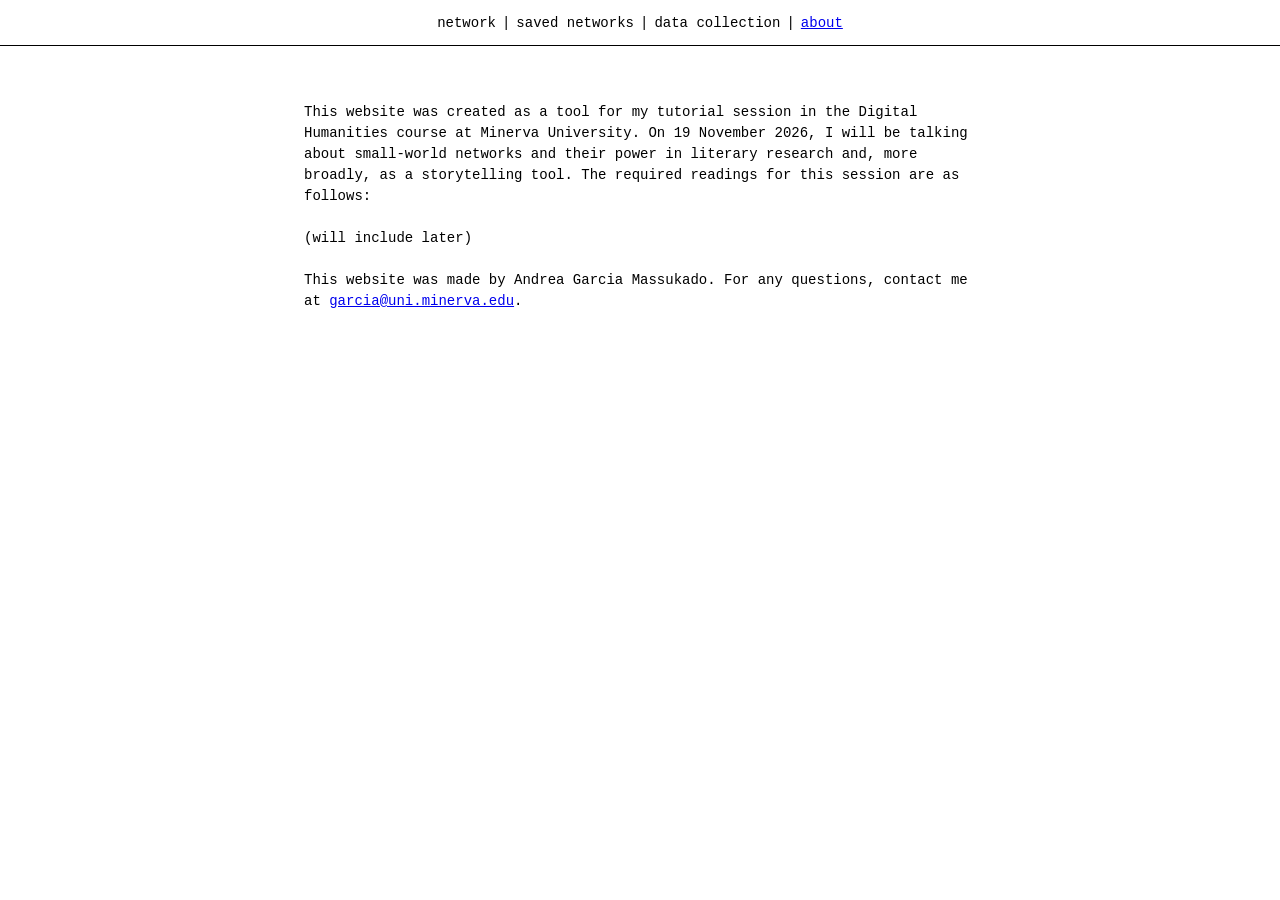
==== about.html @ 94d89c1c "Marvel network website" ====
<!doctype html>
<html lang="en">
<head>
<meta charset="utf-8">
<meta name="viewport" content="width=device-width, initial-scale=1">
<title>about · Marvel network</title>
<link rel="icon" href="data:,">
<link rel="stylesheet" href="css/style.css">
</head>
<body>
<nav class="menu">
  <a href="network.html">network</a><span class="sep">|</span><a href="saved.html">saved networks</a><span class="sep">|</span><a href="data.html">data collection</a><span class="sep">|</span><a href="about.html" class="current">about</a>
</nav>
<main class="text-page">
  <p>This website was created as a tool for my tutorial session in the Digital Humanities course at Minerva University. On 19 November 2026, I will be talking about small-world networks and their power in literary research and, more broadly, as a storytelling tool. The required readings for this session are as follows:</p>
  <!-- READINGS: replace the paragraph below with the list of readings -->
  <p>(will include later)</p>
  <p>This website was made by Andrea Garcia Massukado. For any questions, contact me at <a href="mailto:garcia@uni.minerva.edu">garcia@uni.minerva.edu</a>.</p>
</main>
</body>
</html>
---- css/style.css ----
/* Marvel network — global styles. Black on white, Courier New, 1px black lines. */

:root {
  --ink: #000;
  --paper: #fff;
  --link: #0000EE;
  --grey: #999;
  --line: 1px solid #000;
}

* { box-sizing: border-box; }

html, body {
  margin: 0;
  padding: 0;
  background: var(--paper);
  color: var(--ink);
  font-family: "Courier New", Courier, monospace;
  font-size: 14px;
  line-height: 1.35;
}

a { color: var(--ink); }
a:hover { color: var(--link); }

button, input {
  font-family: "Courier New", Courier, monospace;
  font-size: inherit;
  color: var(--ink);
}

/* ---------- top menu ---------- */

.menu {
  text-align: center;
  padding: 14px 0 12px;
  border-bottom: var(--line);
  white-space: nowrap;
}
.menu a { color: var(--ink); text-decoration: none; }
.menu a:hover, .menu a.current { color: var(--link); text-decoration: underline; }
.menu .sep { margin: 0 6px; }

/* ---------- text buttons: [like this] ---------- */

.tbtn {
  background: none;
  border: 0;
  padding: 0;
  margin: 0;
  cursor: pointer;
  white-space: nowrap;
}
.tbtn:hover { color: var(--link); text-decoration: underline; }
.tbtn:disabled, .tbtn:disabled:hover {
  color: var(--grey);
  text-decoration: none;
  cursor: default;
}
.tbtn.active { color: var(--link); text-decoration: underline; }

/* ---------- hover boxes with a V pointer ---------- */

.tip {
  position: fixed;
  display: none;
  z-index: 100;
  background: var(--paper);
  border: var(--line);
  padding: 6px 10px;
  font-size: 13px;
  max-width: 380px;
  --px: 20px;
}
.tip.show { display: block; }
.tip::before, .tip::after {
  content: "";
  position: absolute;
  width: 0;
  height: 0;
  border-style: solid;
  border-color: transparent;
}
.tip::before { left: calc(var(--px) - 9px); top: 100%; border-width: 9px; border-top-color: var(--ink); }
.tip::after  { left: calc(var(--px) - 8px); top: calc(100% - 1px); border-width: 8px; border-top-color: var(--paper); }
.tip.below::before { top: auto; bottom: 100%; border-top-color: transparent; border-bottom-color: var(--ink); }
.tip.below::after  { top: auto; bottom: calc(100% - 1px); border-top-color: transparent; border-bottom-color: var(--paper); }
.tip.clickable { cursor: pointer; }
.tip.clickable:hover .tip-name { color: var(--link); text-decoration: underline; }
.tip .ext { width: 11px; height: 11px; margin-left: 6px; vertical-align: -1px; }
.tip .movie-line { white-space: nowrap; }
.tip .formula { margin-top: 6px; white-space: pre-wrap; }

/* ---------- landing ---------- */

.page-landing { height: 100vh; overflow: hidden; cursor: pointer; }
.landing-img {
  position: fixed;
  inset: 0;
  width: 100%;
  height: 100%;
  object-fit: cover;
  object-position: center;
}

/* ---------- text pages (data collection, about) ---------- */

.text-page {
  max-width: 720px;
  margin: 56px auto 80px;
  padding: 0 24px;
  line-height: 1.5;
}
.text-page p { margin: 0 0 1.5em; }
.text-page a { color: var(--link); }
.download-wrap { text-align: center; margin-top: 40px; }
.download-btn {
  background: var(--paper);
  border: var(--line);
  padding: 8px 18px;
  cursor: pointer;
}
.download-btn:hover { color: var(--link); text-decoration: underline; }

/* ---------- network page ---------- */

.page-network { height: 100vh; overflow: hidden; display: flex; flex-direction: column; }
.split { flex: 1; display: flex; min-height: 0; }
.graph-area {
  position: relative;
  width: 61.8%;
  border-right: var(--line);
  overflow: hidden;
}
#graph { position: absolute; inset: 0; width: 100%; height: 100%; display: block; }

.legend {
  position: absolute;
  top: 12px;
  left: 14px;
  z-index: 2;
  font-size: 12px;
  background: var(--paper);
  pointer-events: none;
}
.legend .row { display: flex; align-items: center; gap: 8px; }
.legend svg { display: block; }

.node-ring { fill: var(--paper); stroke: var(--ink); stroke-width: 1; }
.node { cursor: grab; }
.node:active { cursor: grabbing; }
.link { stroke: var(--ink); stroke-linecap: round; }
.link-hit { stroke: transparent; stroke-width: 12; cursor: default; }
.node.faded image { filter: grayscale(1); opacity: 0.2; }
.node.faded .node-ring { stroke: #ccc; }
.link.faded { stroke: #ccc; }

.panel {
  width: 38.2%;
  overflow-y: auto;
  font-size: 13px;
}
.panel-sec { padding: 14px 20px 16px; border-bottom: var(--line); }
.panel-sec:last-child { border-bottom: 0; }
.sec-title { margin-bottom: 8px; }
.sub-title { margin: 14px 0 6px; }
.hint { color: var(--ink); font-size: 12px; margin-left: 6px; }

/* timeline */
.timeline-row { display: flex; align-items: center; gap: 10px; }
#slider { flex: 1; height: 62px; display: block; touch-action: none; user-select: none; }
#slider .star { cursor: ew-resize; }
#slider text { font-family: "Courier New", Courier, monospace; font-size: 12px; fill: var(--ink); }
.icon-btn {
  width: 30px;
  height: 30px;
  padding: 0;
  border: 0;
  background: none;
  cursor: pointer;
  flex: none;
}
.icon-btn svg { display: block; }
.icon-btn:hover svg * { stroke: var(--link); }
.icon-btn:hover svg .fill-ink { fill: var(--link); }
#phases { display: flex; gap: 10px; flex-wrap: wrap; }

/* measurements tree: one continuous vertical line */
.tree { margin-left: 4px; }
.tree .row { position: relative; padding-left: 22px; min-height: 18px; }
.tree .row::before {
  content: "";
  position: absolute;
  left: 0; top: 0; bottom: 0;
  border-left: var(--line);
}
.tree .row.item::after {
  content: "";
  position: absolute;
  left: 0; top: 9px;
  width: 14px;
  border-top: var(--line);
}
.tree .row.item:last-child::before { bottom: auto; height: 9px; }
.tree .label { cursor: help; }
.tree .label:hover { color: var(--link); text-decoration: underline; }

/* editing mode */
.edit-head { display: flex; justify-content: space-between; align-items: baseline; flex-wrap: wrap; gap: 6px 12px; }
.edit-head .sec-title { margin-bottom: 0; }
.edit-btns { display: flex; gap: 10px; flex-wrap: wrap; }

.search { position: relative; }
.search-row { display: flex; gap: 10px; align-items: center; }
.search input {
  flex: 1;
  min-width: 0;
  border: var(--line);
  border-radius: 0;
  padding: 4px 6px;
  outline: none;
  background: var(--paper);
}
.results {
  display: none;
  position: absolute;
  left: 0;
  right: 0;
  top: 100%;
  margin-top: -1px;
  z-index: 20;
  background: var(--paper);
  border: var(--line);
  max-height: 280px;
  overflow-y: auto;
}
.results.open { display: block; }
.result { padding: 6px 8px; border-bottom: var(--line); cursor: pointer; }
.result:last-child { border-bottom: 0; }
.result .r1 { }
.result .r2 { font-size: 11px; margin-top: 2px; }
.result:hover .r1, .result.sel .r1 { color: var(--link); text-decoration: underline; }
.no-result { padding: 6px 8px; }

.movie-box {
  border: var(--line);
  padding: 8px 10px;
  margin-bottom: 8px;
  cursor: default;
  user-select: none;
}
.movie-box .date { font-size: 12px; margin-bottom: 6px; }
.movie-box.editing { border-style: dashed; }
.movie-box .edit-note { font-size: 11px; margin-bottom: 6px; }
.tags { display: flex; flex-wrap: wrap; gap: 4px; }
.tag { border: var(--line); padding: 1px 5px; font-size: 11px; white-space: nowrap; }
.tag.off { color: var(--grey); border-color: var(--grey); text-decoration: line-through; }
.tag .x { margin-left: 5px; cursor: pointer; text-decoration: none; display: inline-block; }
.tag .x:hover { color: var(--link); }
.empty-note { font-size: 12px; }

/* ---------- saved networks ---------- */

.grid {
  display: grid;
  grid-template-columns: repeat(3, 320px);
  gap: 28px;
  justify-content: center;
  margin: 40px auto 60px;
}
.card {
  width: 320px;
  aspect-ratio: 4 / 3;
  border: var(--line);
  display: flex;
  flex-direction: column;
  cursor: pointer;
  background: var(--paper);
}
.card .mini { height: 75%; display: block; width: 100%; }
.card .foot { height: 25%; border-top: var(--line); padding: 6px 10px; position: relative; font-size: 13px; }
.card .when { color: var(--grey); font-size: 12px; }
.card .del { position: absolute; right: 10px; bottom: 6px; font-size: 12px; }
.card:hover .title { color: var(--link); text-decoration: underline; }
.mini .link { stroke: var(--ink); }
.saved-empty { text-align: center; margin-top: 60px; }

/* ---------- section titles in bold ---------- */
.sec-title, .sub-title { font-weight: bold; }
.sub-title .hint { font-weight: normal; }

/* ---------- zoom ---------- */
#graph { cursor: grab; }
#graph:active { cursor: grabbing; }
.zoom-ctrl {
  position: absolute;
  left: 14px;
  bottom: 12px;
  z-index: 2;
  display: flex;
  gap: 10px;
  align-items: baseline;
  background: var(--paper);
  font-size: 13px;
}
.cluster-ctrl { display: inline-flex; align-items: center; white-space: nowrap; cursor: default; }

/* [clustering: ----o----] — a thin black line with a small black ball */
#cluster {
  -webkit-appearance: none;
  appearance: none;
  width: 150px;
  height: 14px;
  margin: 0 6px;
  background: transparent;
  cursor: pointer;
}
#cluster:focus { outline: none; }
#cluster::-webkit-slider-runnable-track { height: 1px; background: var(--ink); }
#cluster::-webkit-slider-thumb {
  -webkit-appearance: none;
  width: 11px;
  height: 11px;
  margin-top: -5px;
  border-radius: 50%;
  background: var(--ink);
  border: 0;
}
#cluster::-moz-range-track { height: 1px; background: var(--ink); }
#cluster::-moz-range-thumb { width: 11px; height: 11px; border-radius: 50%; background: var(--ink); border: 0; }
#cluster:hover::-webkit-slider-thumb { background: var(--link); }
#cluster:hover::-moz-range-thumb { background: var(--link); }

/* ---------- selected characters ---------- */
.pick-ring { fill: none; stroke: none; stroke-width: 3; pointer-events: none; }
.node.picked .pick-ring { stroke: var(--link); }

.chipbox {
  flex: 1;
  min-width: 0;
  display: flex;
  flex-wrap: wrap;
  align-items: center;
  gap: 4px;
  border: var(--line);
  padding: 3px 4px;
  cursor: text;
  background: var(--paper);
}
.chipbox .chips { display: contents; }
.search .chipbox input { border: 0; padding: 1px 2px; flex: 1; min-width: 120px; }
.chip { border: 1px solid var(--link); color: var(--link); padding: 0 5px; font-size: 11px; white-space: nowrap; }
.chip .x { margin-left: 5px; cursor: pointer; }
.chip .x:hover { text-decoration: underline; }

/* ---------- lighter grey fields + more compact text, more white space ---------- */
:root { --field: #f3f3f3; }

.panel { font-size: 12px; line-height: 1.25; }
.panel-sec { padding: 22px 30px 24px; }
.sec-title { margin-bottom: 12px; }
.sub-title { margin: 20px 0 8px; }
.hint { font-size: 11px; }
.tree .row { min-height: 16px; }
.tree .row.item::after { top: 8px; }
.tree .row.item:last-child::before { height: 8px; }
#phases { gap: 12px; }
.edit-btns { gap: 12px; }

/* search bars */
.search input,
.chipbox { background: var(--field); }
.search .chipbox input { background: transparent; }
.search input { padding: 5px 8px; }
.chipbox { padding: 4px 6px; }
.chip { background: var(--paper); }

/* movie cards: grey card, white character tags */
.movie-box { background: var(--field); padding: 12px 14px; margin-bottom: 12px; }
.movie-box .date { font-size: 11px; margin: 2px 0 8px; }
.movie-box .edit-note { font-size: 10.5px; margin-bottom: 8px; }
.tags { gap: 5px; }
.tag { background: var(--paper); font-size: 10.5px; padding: 1px 6px; }
.tag.off { background: var(--paper); }
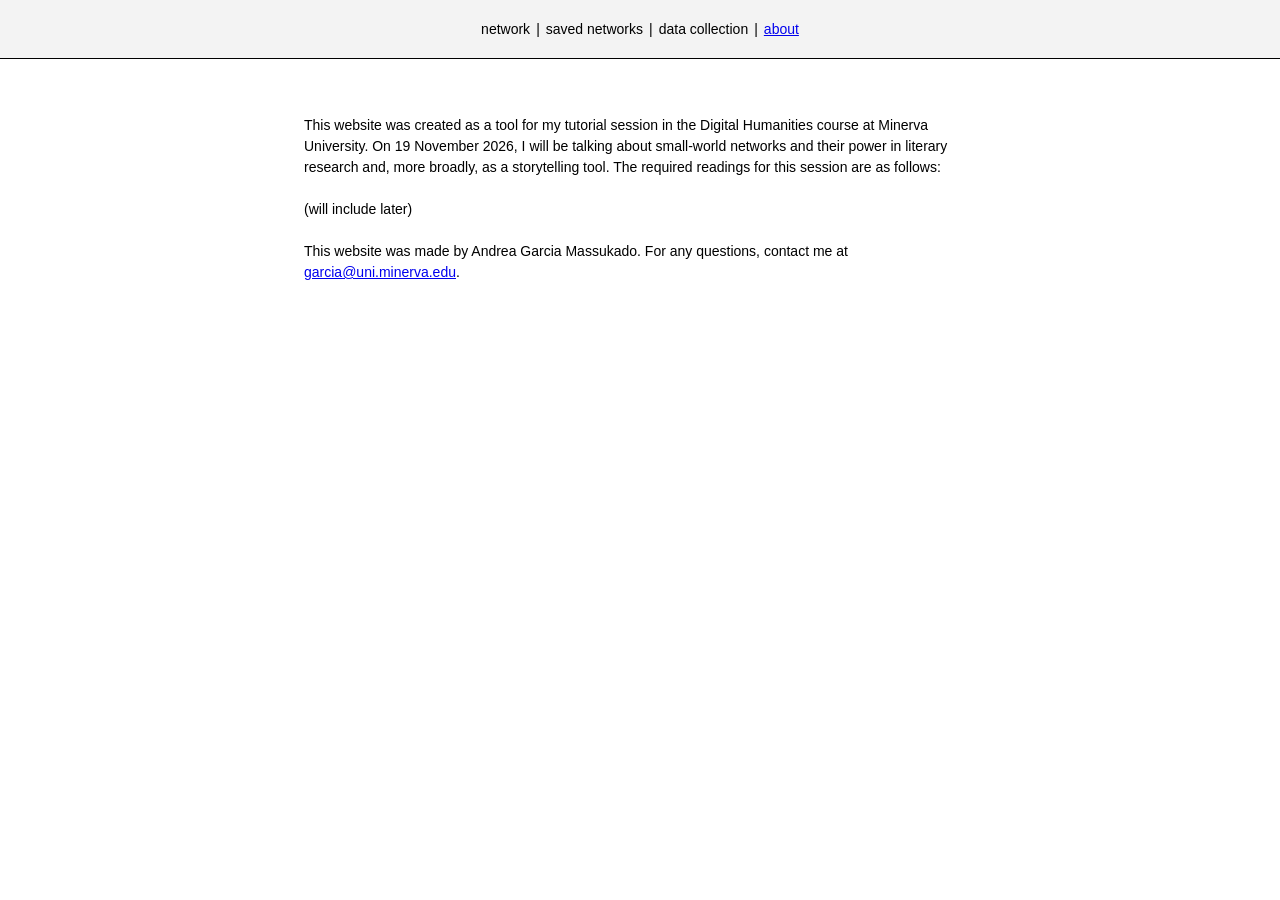
==== commit bf6c6277: "Spacing and white buttons" ====
--- a/about.html
+++ b/about.html
@@ -5,7 +5,7 @@
 <meta name="viewport" content="width=device-width, initial-scale=1">
 <title>about · Marvel network</title>
 <link rel="icon" href="data:,">
-<link rel="stylesheet" href="css/style.css">
+<link rel="stylesheet" href="css/style.css?v=20261109-2310">
 </head>
 <body>
 <nav class="menu">
--- a/css/style.css
+++ b/css/style.css
@@ -1,4 +1,4 @@
-/* Marvel network — global styles. Black on white, Courier New, 1px black lines. */
+/* Marvel network — global styles. Black on white (light grey header and panel), Arial, 1px black lines. */
 
 :root {
   --ink: #000;
@@ -6,6 +6,8 @@
   --link: #0000EE;
   --grey: #999;
   --line: 1px solid #000;
+  --field: #f3f3f3; /* light grey: header, right panel, tags */
+  --font: Arial, Helvetica, sans-serif;
 }
 
 * { box-sizing: border-box; }
@@ -15,7 +17,7 @@
   padding: 0;
   background: var(--paper);
   color: var(--ink);
-  font-family: "Courier New", Courier, monospace;
+  font-family: var(--font);
   font-size: 14px;
   line-height: 1.35;
 }
@@ -24,7 +26,7 @@
 a:hover { color: var(--link); }
 
 button, input {
-  font-family: "Courier New", Courier, monospace;
+  font-family: var(--font);
   font-size: inherit;
   color: var(--ink);
 }
@@ -32,10 +34,13 @@
 /* ---------- top menu ---------- */
 
 .menu {
-  text-align: center;
-  padding: 14px 0 12px;
+  height: 59px; /* 30% taller than before (45px) */
+  display: flex;
+  align-items: center;
+  justify-content: center;
   border-bottom: var(--line);
   white-space: nowrap;
+  background: var(--field);
 }
 .menu a { color: var(--ink); text-decoration: none; }
 .menu a:hover, .menu a.current { color: var(--link); text-decoration: underline; }
@@ -170,7 +175,7 @@
 .timeline-row { display: flex; align-items: center; gap: 10px; }
 #slider { flex: 1; height: 62px; display: block; touch-action: none; user-select: none; }
 #slider .star { cursor: ew-resize; }
-#slider text { font-family: "Courier New", Courier, monospace; font-size: 12px; fill: var(--ink); }
+#slider text { font-family: var(--font); font-size: 12px; fill: var(--ink); }
 .icon-btn {
   width: 30px;
   height: 30px;
@@ -353,32 +358,58 @@
 .chip .x { margin-left: 5px; cursor: pointer; }
 .chip .x:hover { text-decoration: underline; }
 
-/* ---------- lighter grey fields + more compact text, more white space ---------- */
-:root { --field: #f3f3f3; }
-
-.panel { font-size: 12px; line-height: 1.25; }
+/* ---------- grey panel, white fields, compact text with more white space ---------- */
+
+.panel { font-size: 12px; line-height: 1.25; background: var(--field); }
 .panel-sec { padding: 22px 30px 24px; }
 .sec-title { margin-bottom: 12px; }
 .sub-title { margin: 20px 0 8px; }
 .hint { font-size: 11px; }
-.tree .row { min-height: 16px; }
-.tree .row.item::after { top: 8px; }
-.tree .row.item:last-child::before { height: 8px; }
 #phases { gap: 12px; }
 .edit-btns { gap: 12px; }
 
-/* search bars */
+/* measurements: no empty rows between items, still one continuous line */
+.tree .row { min-height: 18px; line-height: 18px; }
+.tree .row.item::after { top: 9px; }
+.tree .row.item:first-child::before { top: 0; }
+.tree .row.item:last-child::before { height: 9px; }
+
+/* search bars: white */
 .search input,
-.chipbox { background: var(--field); }
+.chipbox { background: var(--paper); }
 .search .chipbox input { background: transparent; }
 .search input { padding: 5px 8px; }
 .chipbox { padding: 4px 6px; }
 .chip { background: var(--paper); }
 
-/* movie cards: grey card, white character tags */
-.movie-box { background: var(--field); padding: 12px 14px; margin-bottom: 12px; }
+/* movie cards: white card, bold title, grey character tags */
+.movie-box { background: var(--paper); padding: 12px 14px; margin-bottom: 12px; }
+.movie-box .title { font-weight: bold; }
 .movie-box .date { font-size: 11px; margin: 2px 0 8px; }
 .movie-box .edit-note { font-size: 10.5px; margin-bottom: 8px; }
 .tags { gap: 5px; }
-.tag { background: var(--paper); font-size: 10.5px; padding: 1px 6px; }
+.tag { background: var(--field); font-size: 10.5px; padding: 1px 6px; }
 .tag.off { background: var(--paper); }
+
+/* [most connected]: one slim white box per number of connections */
+.rank-box {
+  display: flex;
+  align-items: center;
+  gap: 12px;
+  background: var(--paper);
+  border: var(--line);
+  padding: 4px 10px;
+  margin-bottom: 6px;
+}
+.rank-box:last-child { margin-bottom: 0; }
+.rank-num { flex: none; width: 92px; }
+.rank-faces { display: flex; flex-wrap: wrap; gap: 4px; }
+.rank-faces img { width: 30px; height: 30px; object-fit: contain; display: block; cursor: pointer; }
+
+/* ---------- tighter content inside sections (space between sections unchanged) ---------- */
+.sec-title { margin-bottom: 6px; }
+.sub-title { margin: 12px 0 6px; }
+#slider { height: 54px; }
+.tree .row { min-height: 17px; line-height: 17px; }
+.tree .row.item::after { top: 8.5px; }
+.tree .row.item:last-child::before { height: 8.5px; }
